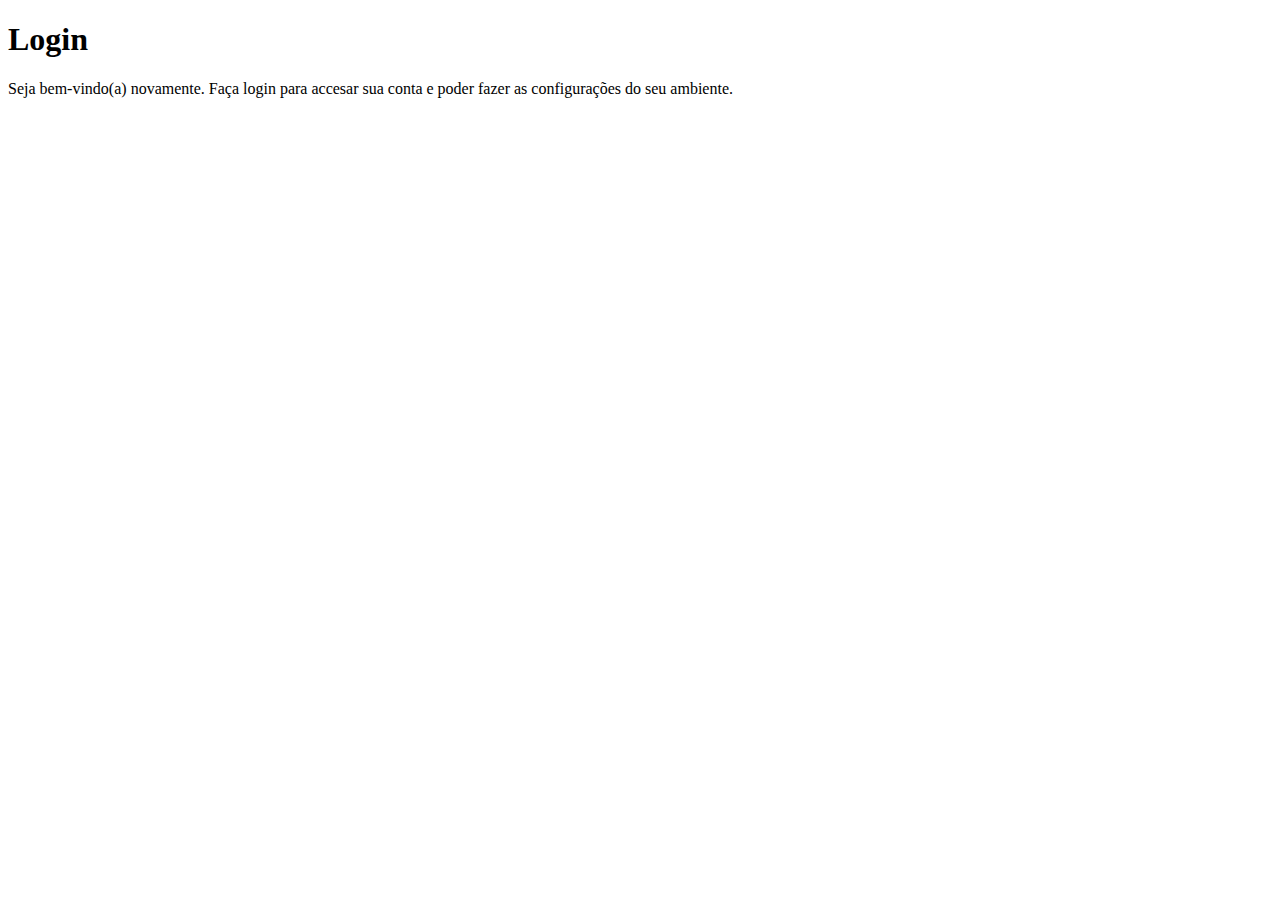
==== index.html @ d58d8bff "estrutura do projeto criada" ====
<!DOCTYPE html>
<html lang="pt-br">
<head>
    <meta charset="UTF-8">
    <meta name="viewport" content="width=device-width, initial-scale=1.0">
    <title>Login</title>
    <link rel="stylesheet" href="estilos/style.css">
</head>
<body>
    <main>
        <section id="Login">
            <div id="imagem">

            </div>
            <div id="formulario">
                <h1>Login</h1>
                <p>Seja bem-vindo(a) novamente. Faça login para accesar sua conta e poder fazer as configurações do seu ambiente.</p>
                <form action="login.php" method="post">
                    
                </form>
            </div>
        </section>
    </main>
</body>
</html>
---- estilos/style.css ----
@charset "UTF-8";
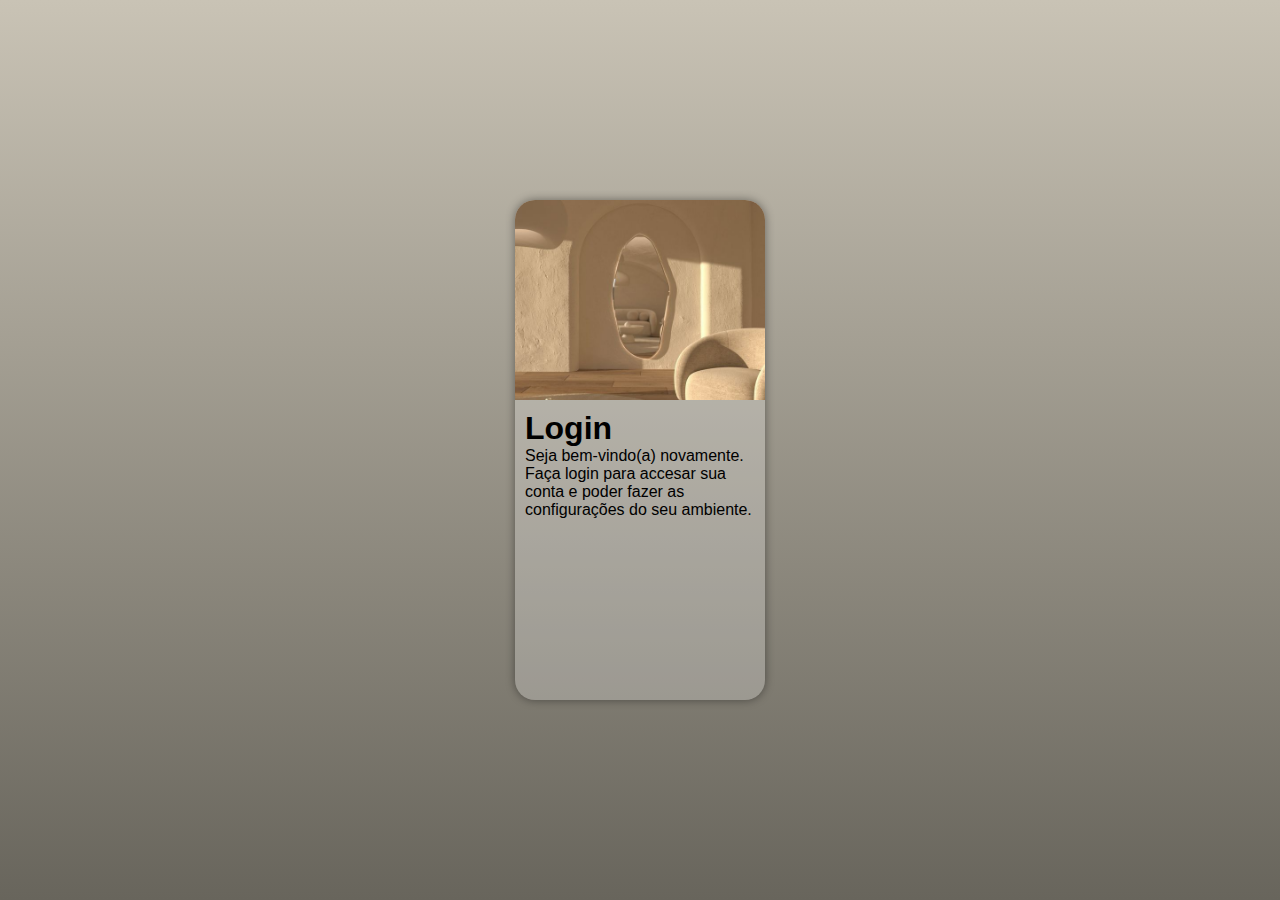
==== commit 05831629: "começando o css do projeto" ====
--- a/index.html
+++ b/index.html
@@ -8,15 +8,15 @@
 </head>
 <body>
     <main>
-        <section id="Login">
+        <section id="login">
             <div id="imagem">
 
             </div>
             <div id="formulario">
                 <h1>Login</h1>
                 <p>Seja bem-vindo(a) novamente. Faça login para accesar sua conta e poder fazer as configurações do seu ambiente.</p>
-                <form action="login.php" method="post">
-                    
+                <form action="login.php" method="post"> 
+
                 </form>
             </div>
         </section>
--- a/estilos/style.css
+++ b/estilos/style.css
@@ -1 +1,53 @@
-@charset "UTF-8";+@charset "UTF-8";
+
+/*
+Cor 1 #c9c3b5
+Cor 2 #b9b19f
+Cor 3 #afaa9c
+*/
+
+* {
+    font-family: Verdana, Geneva, Tahoma, sans-serif;
+    padding: 0px;
+    margin: 0px;
+    box-sizing: border-box;
+}
+
+body, html {
+    background-image: linear-gradient(to bottom, #c9c3b5, #68655c);
+    height: 100vh;
+    width: 100vw;
+}
+
+main {
+    position: relative;
+    height: 100vh;
+    width: 100vw;
+}
+
+section#login {
+    position: absolute;
+    top: 50%;
+    left: 50%;
+    transform: translate(-50%, -50%);
+    overflow: hidden;
+
+    background-color: rgba(255, 255, 255, 0.236);
+    box-shadow: 0px 0px 10px rgba(0, 0, 0, 0.415);
+    width: 250px;
+    height: 500px;
+    border-radius: 20px;
+}
+
+section#login > div#imagem {
+    display: block;
+    background: url(../imagens/imagem.jpg) no-repeat;
+    background-size: cover;
+    background-position: center center;
+    height: 200px;
+}
+
+section#login > div#formulario {
+    display: block;
+    padding: 10px;
+}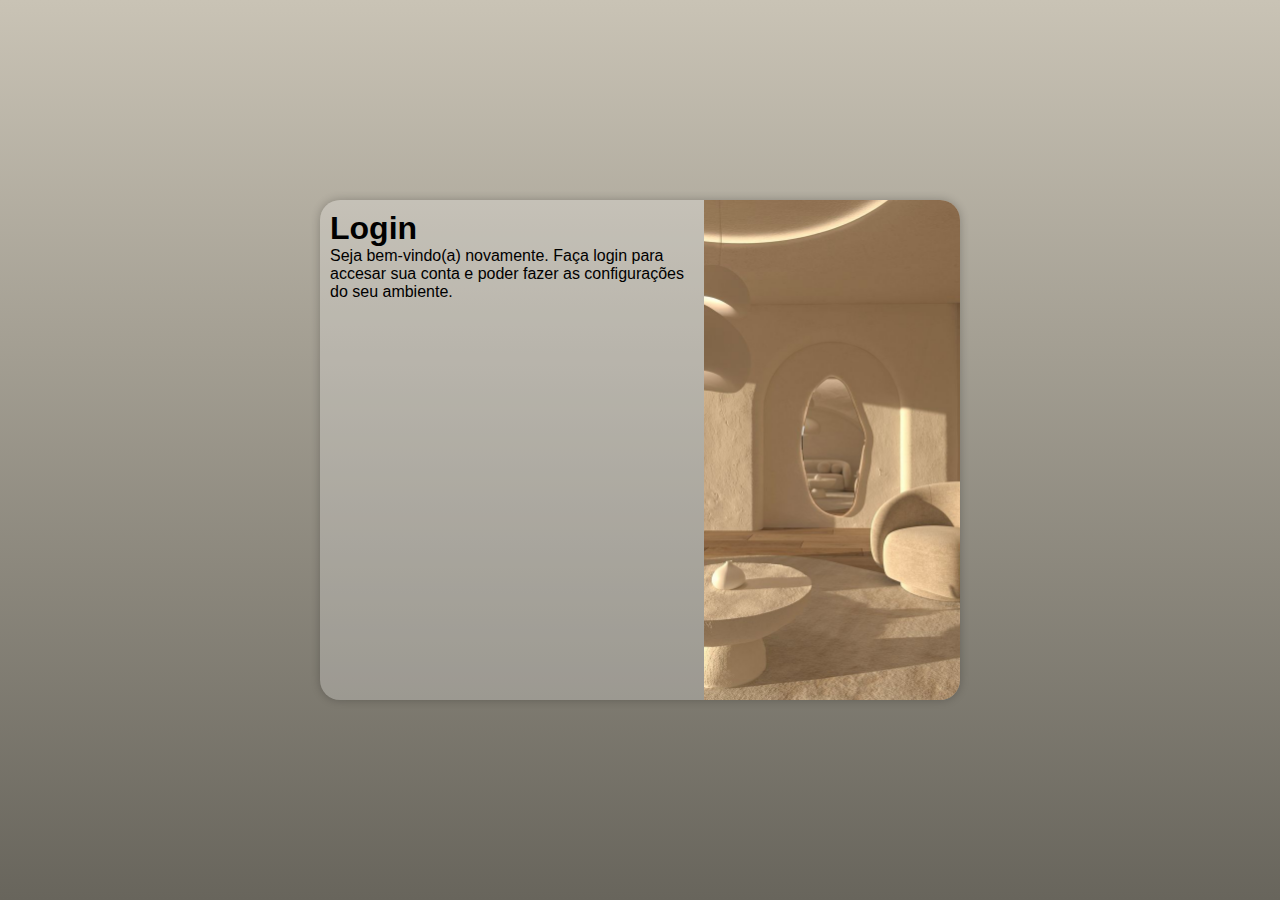
==== commit 41d99499: "adaptação de media query" ====
--- a/index.html
+++ b/index.html
@@ -5,6 +5,7 @@
     <meta name="viewport" content="width=device-width, initial-scale=1.0">
     <title>Login</title>
     <link rel="stylesheet" href="estilos/style.css">
+    <link rel="stylesheet" href="estilos/mediaquery.css">
 </head>
 <body>
     <main>
--- a/estilos/style.css
+++ b/estilos/style.css
@@ -33,10 +33,12 @@
     overflow: hidden;
 
     background-color: rgba(255, 255, 255, 0.236);
-    box-shadow: 0px 0px 10px rgba(0, 0, 0, 0.415);
+    box-shadow: 0px 0px 10px rgba(0, 0, 0, 0.24);
     width: 250px;
     height: 500px;
     border-radius: 20px;
+    transition: width 0.4s, height 0.4s;
+    transition-timing-function: ease;
 }
 
 section#login > div#imagem {
--- a/estilos/mediaquery.css
+++ b/estilos/mediaquery.css
@@ -0,0 +1,37 @@
+@charset "UTF-8";
+
+/*Tablets*/
+@media screen and (min-width: 768px) and (max-width: 1200px) {
+    section#login {
+        width: 80vw;
+    }
+
+    section#login > div#imagem {
+        float: left;
+        width: 30%;
+        height: 100%;
+    }
+
+    section#login > div#formulario {
+        float: right;
+        width: 70%;
+    }
+}
+
+/*PC+*/ 
+@media screen and (min-width: 1201px) {
+    section#login {
+        width: 50vw;
+    }
+
+    section#login > div#imagem {
+        float: right;
+        width: 40%;
+        height: 100%;
+    }
+
+    section#login > div#formulario {
+        float: left;
+        width: 60%;
+    }
+}
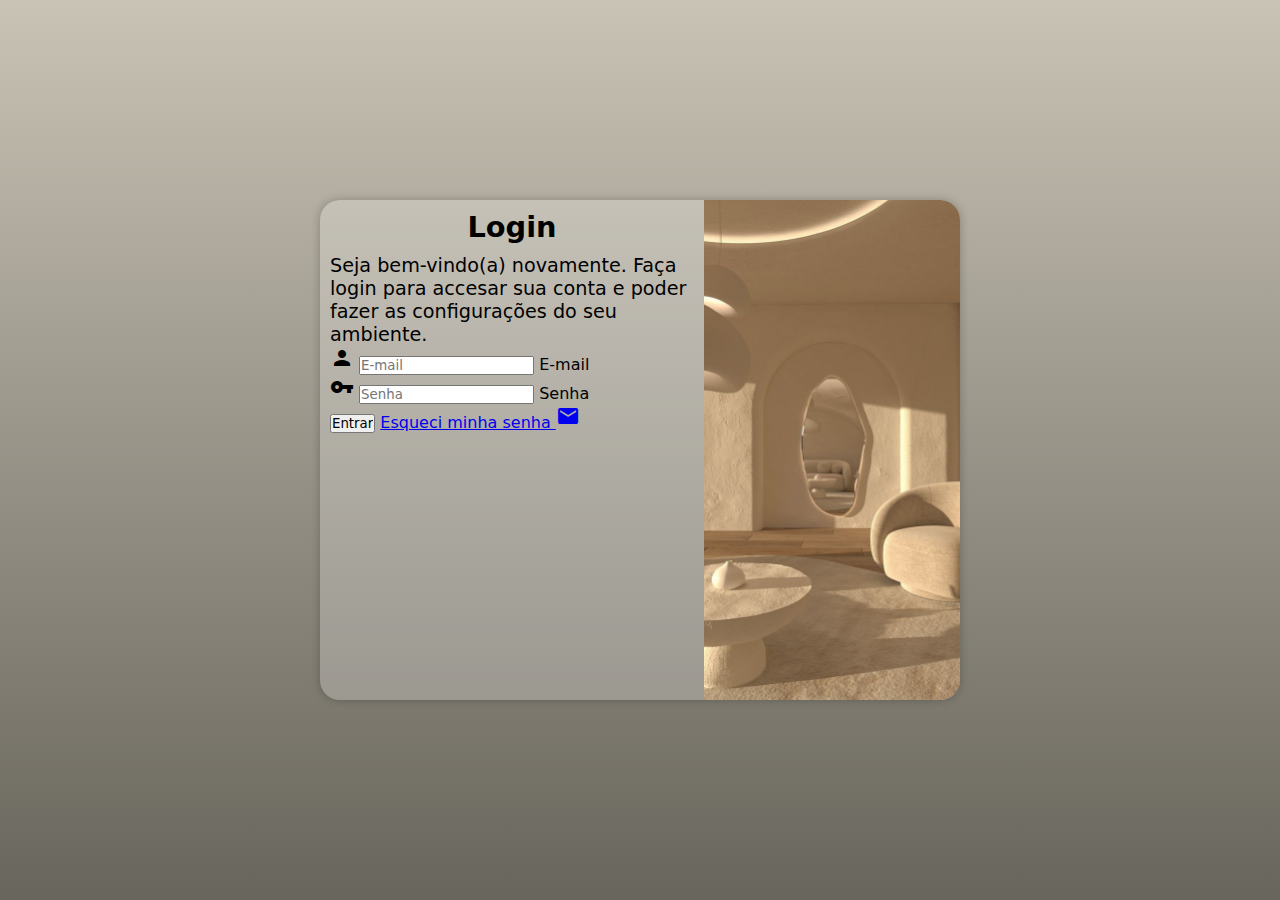
==== commit 2c12f172: "formulário adicionado" ====
--- a/index.html
+++ b/index.html
@@ -4,20 +4,32 @@
     <meta charset="UTF-8">
     <meta name="viewport" content="width=device-width, initial-scale=1.0">
     <title>Login</title>
+    <link href="https://fonts.googleapis.com/icon?family=Material+Icons" rel="stylesheet">
     <link rel="stylesheet" href="estilos/style.css">
     <link rel="stylesheet" href="estilos/mediaquery.css">
 </head>
 <body>
     <main>
         <section id="login">
-            <div id="imagem">
-
-            </div>
+            <div id="imagem"></div>
             <div id="formulario">
                 <h1>Login</h1>
                 <p>Seja bem-vindo(a) novamente. Faça login para accesar sua conta e poder fazer as configurações do seu ambiente.</p>
-                <form action="login.php" method="post"> 
-
+                <form action="login.php" method="post" autocomplete="on"> 
+                    <div class="campo">
+                        <i class="material-icons">person</i>
+                        <input type="email" name="email" id="iemail" placeholder="E-mail" autocomplete="email" required maxlength="30">
+                        <label for="iemail">E-mail</label>
+                    </div>
+                    <div class="campo">
+                        <i class="material-icons">vpn_key</i>
+                        <input type="password" name="senha" id="isenha" placeholder="Senha" autocomplete="current-password" required minlength="8" maxlength="20">
+                        <label for="isenha">Senha</label>
+                    </div>
+                    <input type="submit" value="Entrar">
+                    <a href="esqueci.html">
+                        Esqueci minha senha <i class="material-icons">mail</i>
+                    </a>
                 </form>
             </div>
         </section>
--- a/estilos/style.css
+++ b/estilos/style.css
@@ -7,7 +7,7 @@
 */
 
 * {
-    font-family: Verdana, Geneva, Tahoma, sans-serif;
+    font-family: system-ui, -apple-system, BlinkMacSystemFont, 'Segoe UI', Roboto, Oxygen, Ubuntu, Cantarell, 'Open Sans', 'Helvetica Neue', sans-serif;
     padding: 0px;
     margin: 0px;
     box-sizing: border-box;
@@ -52,4 +52,13 @@
 section#login > div#formulario {
     display: block;
     padding: 10px;
+}
+
+div#formulario > h1 {
+    text-align: center;
+    margin-bottom: 10px;
+}
+
+div#formulario > p {
+    font-size: 0.8em;
 }--- a/estilos/mediaquery.css
+++ b/estilos/mediaquery.css
@@ -15,6 +15,10 @@
     section#login > div#formulario {
         float: right;
         width: 70%;
+    }
+
+    div#formulario > p {
+        font-size: 1.2em;
     }
 }
 
@@ -34,4 +38,12 @@
         float: left;
         width: 60%;
     }
+
+    div#formulario > p {
+        font-size: 1.2em;
+    }
+
+    div#formulario > h1 {
+        font-size: 1.8em;
+    }
 }
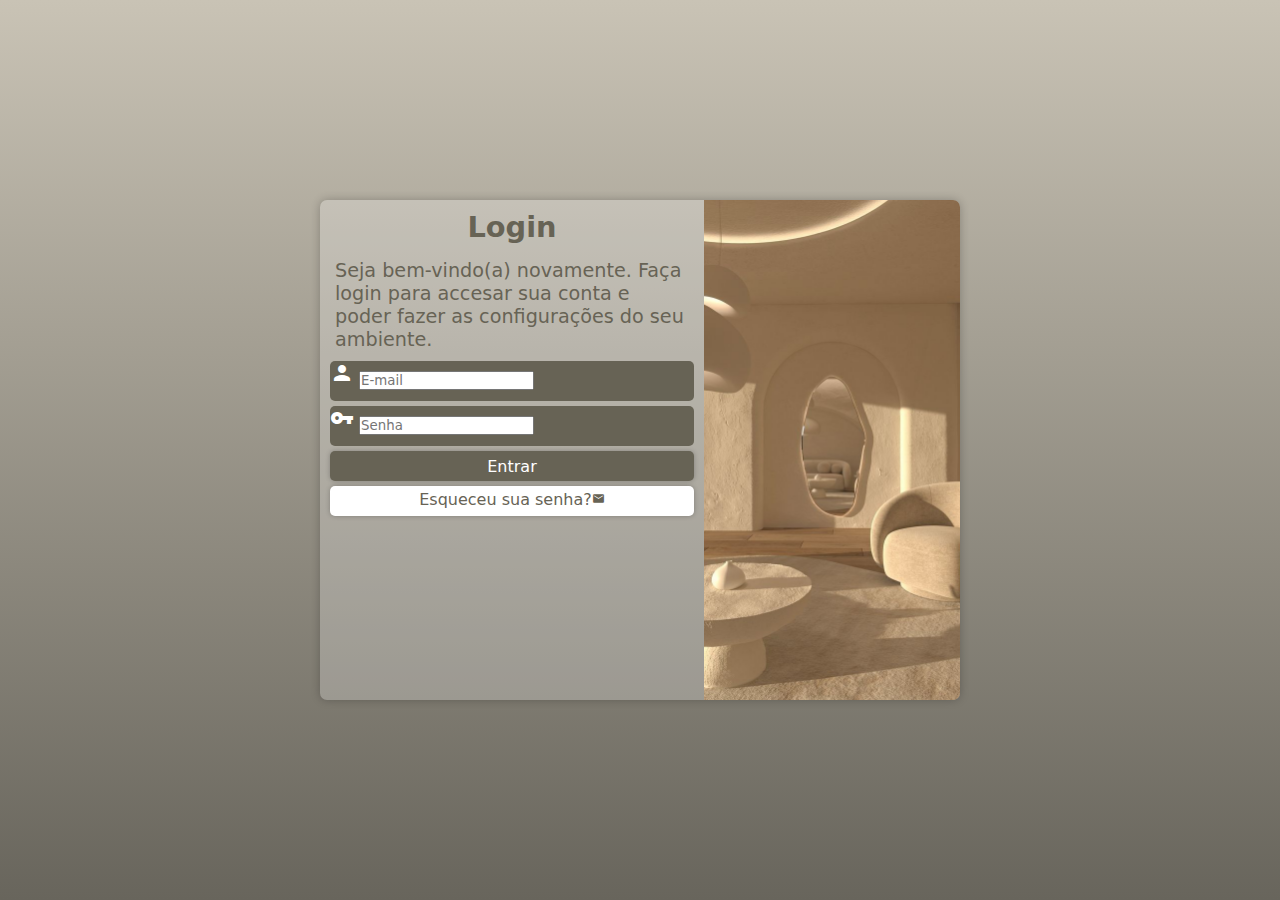
==== commit 8a54b00f: "formatação do formulário" ====
--- a/index.html
+++ b/index.html
@@ -16,7 +16,7 @@
                 <h1>Login</h1>
                 <p>Seja bem-vindo(a) novamente. Faça login para accesar sua conta e poder fazer as configurações do seu ambiente.</p>
                 <form action="login.php" method="post" autocomplete="on"> 
-                    <div class="campo">
+                    <div class="campo" id="campoemail">
                         <i class="material-icons">person</i>
                         <input type="email" name="email" id="iemail" placeholder="E-mail" autocomplete="email" required maxlength="30">
                         <label for="iemail">E-mail</label>
@@ -27,8 +27,8 @@
                         <label for="isenha">Senha</label>
                     </div>
                     <input type="submit" value="Entrar">
-                    <a href="esqueci.html">
-                        Esqueci minha senha <i class="material-icons">mail</i>
+                    <a href="esqueci.html" class="botao">
+                        Esqueceu sua senha?<i class="material-icons" id="esqueceu">mail</i>
                     </a>
                 </form>
             </div>
--- a/estilos/style.css
+++ b/estilos/style.css
@@ -17,6 +17,7 @@
     background-image: linear-gradient(to bottom, #c9c3b5, #68655c);
     height: 100vh;
     width: 100vw;
+    color: #676355;
 }
 
 main {
@@ -31,12 +32,11 @@
     left: 50%;
     transform: translate(-50%, -50%);
     overflow: hidden;
-
     background-color: rgba(255, 255, 255, 0.236);
     box-shadow: 0px 0px 10px rgba(0, 0, 0, 0.24);
     width: 250px;
     height: 500px;
-    border-radius: 20px;
+    border-radius: 7px;
     transition: width 0.4s, height 0.4s;
     transition-timing-function: ease;
 }
@@ -61,4 +61,69 @@
 
 div#formulario > p {
     font-size: 0.8em;
-}+    padding: 5px;
+}
+
+div.campo {
+    display: block;
+    width: 100%;
+    height: 40px;
+    margin: 5px 0px;
+    border-radius: 5px;
+    background-color: #676355;
+}
+
+div.campo > label {
+    display: none;
+}
+
+i.material-icons {
+    border-radius: 5px;
+    color: white;
+}
+
+form > input[type=submit] {
+    display: block;
+    font-size: 1em;
+    width: 100%;
+    height: 30px;
+    border: none;
+    border-radius: 5px;
+    box-shadow: 0px 0px 5px rgba(0, 0, 0, 0.244);
+    color: white;
+    background-color:#676355;
+}
+
+form > input[type=submit]:hover {
+    background-color: #b1ab9f;
+    cursor: pointer;    
+    transition-duration: 0.3s;
+}
+
+form > a.botao {
+    display: block;
+    text-align: center;
+    font-size: 1em;
+    width: 100%;
+    height: 30px;
+    padding-top: 4px;
+    margin-top: 5px;
+    border: none;
+    border-radius: 5px;
+    text-decoration: none;
+    box-shadow: 0px 0px 5px rgba(0, 0, 0, 0.247);
+    color: #676355;
+    background-color: white;
+}
+
+form > a.botao > i#esqueceu {
+    background-color: rgba(255, 255, 255, 0);
+    font-size: 0.8em;
+    color: #676355;
+}
+
+form > a.botao:hover {
+    background-color: #c9c3b5;
+    cursor: pointer;    
+    transition-duration: 0.3s;
+}
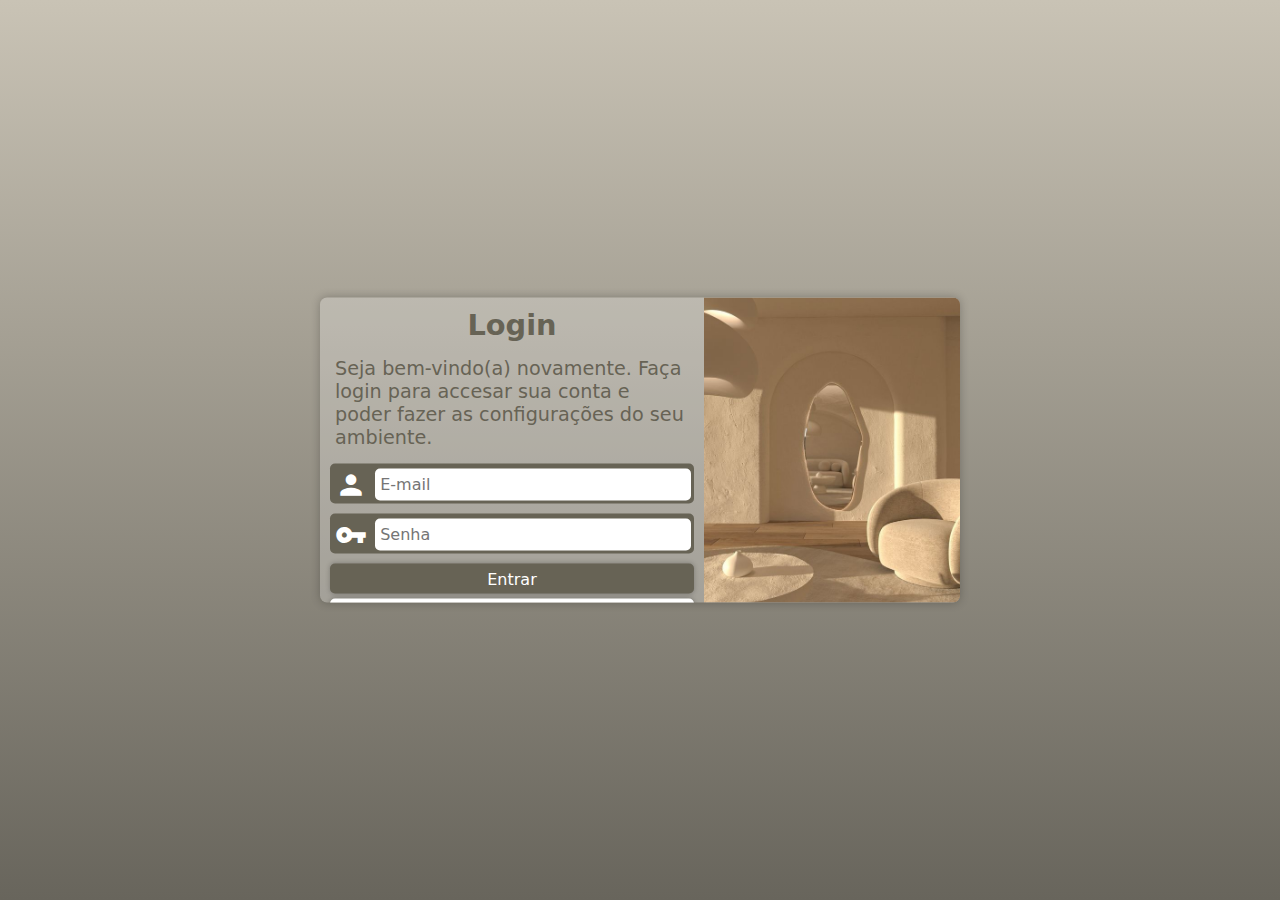
==== commit 81ea5cf8: "projeto terminado" ====
--- a/index.html
+++ b/index.html
@@ -15,15 +15,15 @@
             <div id="formulario">
                 <h1>Login</h1>
                 <p>Seja bem-vindo(a) novamente. Faça login para accesar sua conta e poder fazer as configurações do seu ambiente.</p>
-                <form action="login.php" method="post" autocomplete="on"> 
+                <form action="loginefetuado.html" method="post" autocomplete="on"> 
                     <div class="campo" id="campoemail">
                         <i class="material-icons">person</i>
-                        <input type="email" name="email" id="iemail" placeholder="E-mail" autocomplete="email" required maxlength="30">
+                        <input type="email" name="email" id="iemail" placeholder=" E-mail" autocomplete="email" required maxlength="30">
                         <label for="iemail">E-mail</label>
                     </div>
                     <div class="campo">
                         <i class="material-icons">vpn_key</i>
-                        <input type="password" name="senha" id="isenha" placeholder="Senha" autocomplete="current-password" required minlength="8" maxlength="20">
+                        <input type="password" name="senha" id="isenha" placeholder=" Senha" autocomplete="current-password" required minlength="8" maxlength="20">
                         <label for="isenha">Senha</label>
                     </div>
                     <input type="submit" value="Entrar">
--- a/estilos/style.css
+++ b/estilos/style.css
@@ -62,15 +62,25 @@
 div#formulario > p {
     font-size: 0.8em;
     padding: 5px;
+    margin-bottom: 10px;
 }
 
 div.campo {
     display: block;
     width: 100%;
     height: 40px;
-    margin: 5px 0px;
+    margin: 10px 0px;
     border-radius: 5px;
     background-color: #676355;
+}
+
+div.campo > input {
+    font-size: 1em;
+    transform: translateY(-11px);
+    height: 80%;
+    border-radius: 5px;
+    border: none;
+    width: calc(100% - 48px);
 }
 
 div.campo > label {
@@ -78,8 +88,10 @@
 }
 
 i.material-icons {
-    border-radius: 5px;
+    font-size: 2em;
     color: white;
+    width: 40px;
+    padding: 5px;
 }
 
 form > input[type=submit] {
@@ -116,7 +128,7 @@
     background-color: white;
 }
 
-form > a.botao > i#esqueceu {
+i#esqueceu {
     background-color: rgba(255, 255, 255, 0);
     font-size: 0.8em;
     color: #676355;
--- a/estilos/mediaquery.css
+++ b/estilos/mediaquery.css
@@ -4,6 +4,7 @@
 @media screen and (min-width: 768px) and (max-width: 1200px) {
     section#login {
         width: 80vw;
+        height: 300px;
     }
 
     section#login > div#imagem {
@@ -26,6 +27,7 @@
 @media screen and (min-width: 1201px) {
     section#login {
         width: 50vw;
+        height: 305px;
     }
 
     section#login > div#imagem {
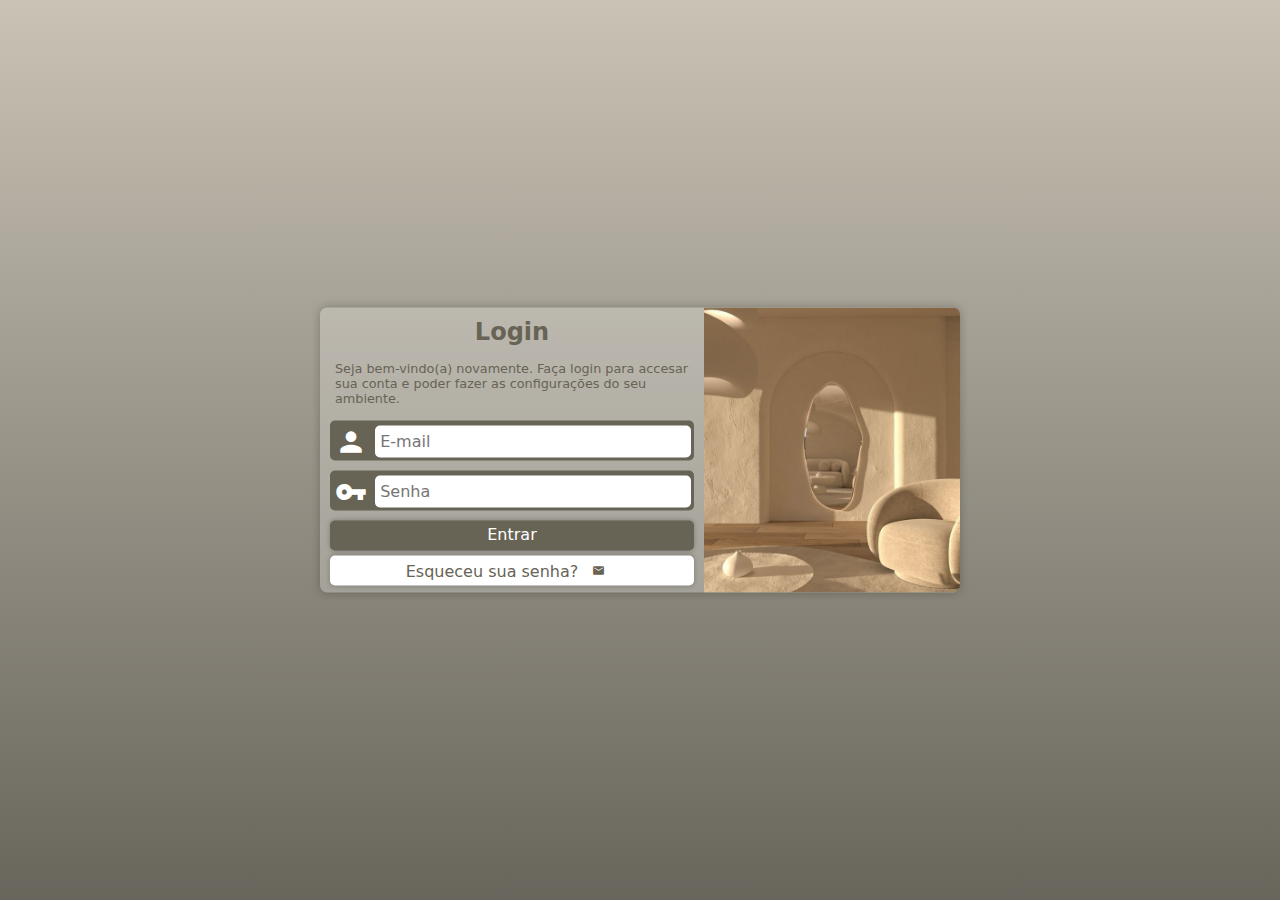
==== commit 14bf3d12: "modificação no botão de enviar" ====
--- a/index.html
+++ b/index.html
@@ -26,7 +26,7 @@
                         <input type="password" name="senha" id="isenha" placeholder=" Senha" autocomplete="current-password" required minlength="8" maxlength="20">
                         <label for="isenha">Senha</label>
                     </div>
-                    <input type="submit" value="Entrar">
+                    <a href="loginefetuado.html" id="enviar">Entrar</a>
                     <a href="esqueci.html" class="botao">
                         Esqueceu sua senha?<i class="material-icons" id="esqueceu">mail</i>
                     </a>
--- a/estilos/style.css
+++ b/estilos/style.css
@@ -30,15 +30,14 @@
     position: absolute;
     top: 50%;
     left: 50%;
-    transform: translate(-50%, -50%);
     overflow: hidden;
     background-color: rgba(255, 255, 255, 0.236);
     box-shadow: 0px 0px 10px rgba(0, 0, 0, 0.24);
     width: 250px;
-    height: 500px;
+    height: 515px;
     border-radius: 7px;
-    transition: width 0.4s, height 0.4s;
     transition-timing-function: ease;
+    transform: translate(-50%, -50%);
 }
 
 section#login > div#imagem {
@@ -76,11 +75,11 @@
 
 div.campo > input {
     font-size: 1em;
-    transform: translateY(-11px);
     height: 80%;
     border-radius: 5px;
     border: none;
     width: calc(100% - 48px);
+    transform: translateY(-11px);
 }
 
 div.campo > label {
@@ -94,19 +93,23 @@
     padding: 5px;
 }
 
-form > input[type=submit] {
+a#enviar {
     display: block;
+    text-align: center;
     font-size: 1em;
     width: 100%;
     height: 30px;
+    padding-top: 4px;
+    margin-top: 5px;
     border: none;
     border-radius: 5px;
+    text-decoration: none;
     box-shadow: 0px 0px 5px rgba(0, 0, 0, 0.244);
     color: white;
     background-color:#676355;
 }
 
-form > input[type=submit]:hover {
+a#enviar:hover {
     background-color: #b1ab9f;
     cursor: pointer;    
     transition-duration: 0.3s;
--- a/estilos/mediaquery.css
+++ b/estilos/mediaquery.css
@@ -4,7 +4,7 @@
 @media screen and (min-width: 768px) and (max-width: 1200px) {
     section#login {
         width: 80vw;
-        height: 300px;
+        height: 290px;
     }
 
     section#login > div#imagem {
@@ -19,7 +19,7 @@
     }
 
     div#formulario > p {
-        font-size: 1.2em;
+        font-size: 0.9em;
     }
 }
 
@@ -27,7 +27,7 @@
 @media screen and (min-width: 1201px) {
     section#login {
         width: 50vw;
-        height: 305px;
+        height: 285px;
     }
 
     section#login > div#imagem {
@@ -42,10 +42,10 @@
     }
 
     div#formulario > p {
-        font-size: 1.2em;
+        font-size: 0.8em;
     }
 
     div#formulario > h1 {
-        font-size: 1.8em;
+        font-size: 1.5em;
     }
 }
